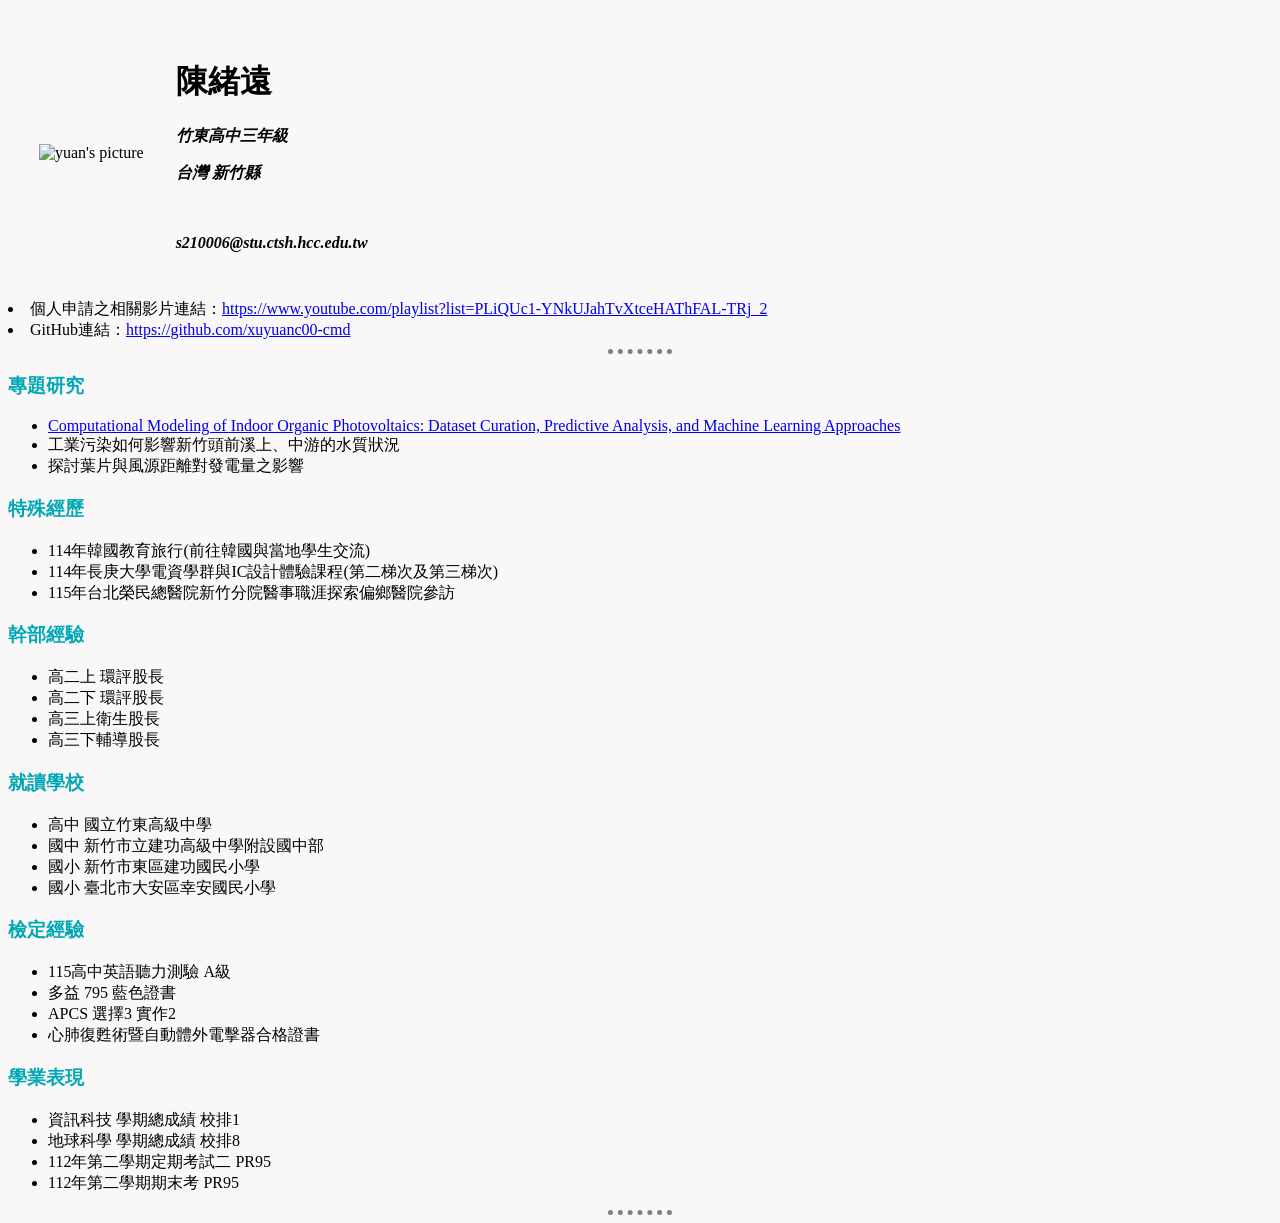
==== index.html @ fc495d2b "Update index.html" ====
<!DOCTYPE html>
<html lang="en" dir="ltr">

<head>
  <meta charset="utf-8">
  <title> 蓄勢待發</title>
  <link rel="icon" href="images/icon.png">
  <link rel="stylesheet" href="css/style.css">
  <meta name="viewport" content="width=device-width, initial-scale=1.0">

</head>

<body>
  <table cellspacing=30>
    <tr>
      <td><img class="pic1" src="" alt="yuan's picture"></td>
      <td>
        <h1>陳緒遠</h1>
        <p><em><strong>竹東高中三年級</strong></em></p>
        <p><em><strong>台灣 新竹縣</strong></em></p>
        <br>
        <p><em><strong>s210006@stu.ctsh.hcc.edu.tw</strong></em></p>
      </td>
    </tr>
  </table>
  <li>個人申請之相關影片連結：<a href="https://www.youtube.com/playlist?list=PLiQUc1-YNkUJahTvXtceHAThFAL-TRj_2" target="_blank">https://www.youtube.com/playlist?list=PLiQUc1-YNkUJahTvXtceHAThFAL-TRj_2</a></li>
  <li>GitHub連結：<a href="https://github.com/xuyuanc00-cmd" target="_blank">https://github.com/xuyuanc00-cmd</a></li>
  <hr>
  <h3>專題研究</h3>
  <ul>
    <li><a href="https://link.springer.com/article/10.1007/s11831-025-10310-y" target="_blank">Computational Modeling of Indoor Organic Photovoltaics: Dataset Curation, Predictive Analysis, and Machine Learning Approaches</a></li>
    <li>工業污染如何影響新竹頭前溪上、中游的水質狀況</li>
    <li>探討葉片與風源距離對發電量之影響</li>
  </ul>
  
  <h3>特殊經歷</h3>
  <ul>
    <li>114年韓國教育旅行(前往韓國與當地學生交流)</li>
    <li>114年長庚大學電資學群與IC設計體驗課程(第二梯次及第三梯次)</li>
    <li>115年台北榮民總醫院新竹分院醫事職涯探索偏鄉醫院參訪</li>
  </ul>
  
  <h3>幹部經驗</h3>
  <ul>
    <li>高二上 環評股長</li>
    <li>高二下 環評股長</li>
    <li>高三上衛生股長</li>
    <li>高三下輔導股長</li>
  </ul>
  
  <h3>就讀學校</h3>
  <ul>
    <li>高中 國立竹東高級中學</li>
    <li>國中 新竹市立建功高級中學附設國中部</li>
    <li>國小 新竹市東區建功國民小學</li>
    <li>國小 臺北市大安區幸安國民小學</li>
  </ul>
  
  <h3>檢定經驗</h3>
  <ul>
    <li>115高中英語聽力測驗  A級</li>
    <li>多益 795 藍色證書</li>
    <li>APCS 選擇3 實作2</li>
    <li>心肺復甦術暨自動體外電擊器合格證書</li>
  </ul>
  
  <h3>學業表現</h3>
  <ul>
    <li>資訊科技 學期總成績 校排1</li>
    <li>地球科學 學期總成績 校排8</li>
    <li>112年第二學期定期考試二 PR95</li>
    <li>112年第二學期期末考 PR95</li>
  </ul>
  
  <hr>

</body>

</html>
---- css/style.css ----
body {
  background-color: #F9F7F7;
  }

hr {
  border-style: none;
  border-top-style: dotted;
  border-color: grey;
  border-width: 5px;
  width: 5%;
  }

h1 {
  color: black;
}


h3 {
  color: #00a8b5;
}

li {
  color: black;
}

table {
  margin-left: 0;      /* 確保表格靠左 */
}
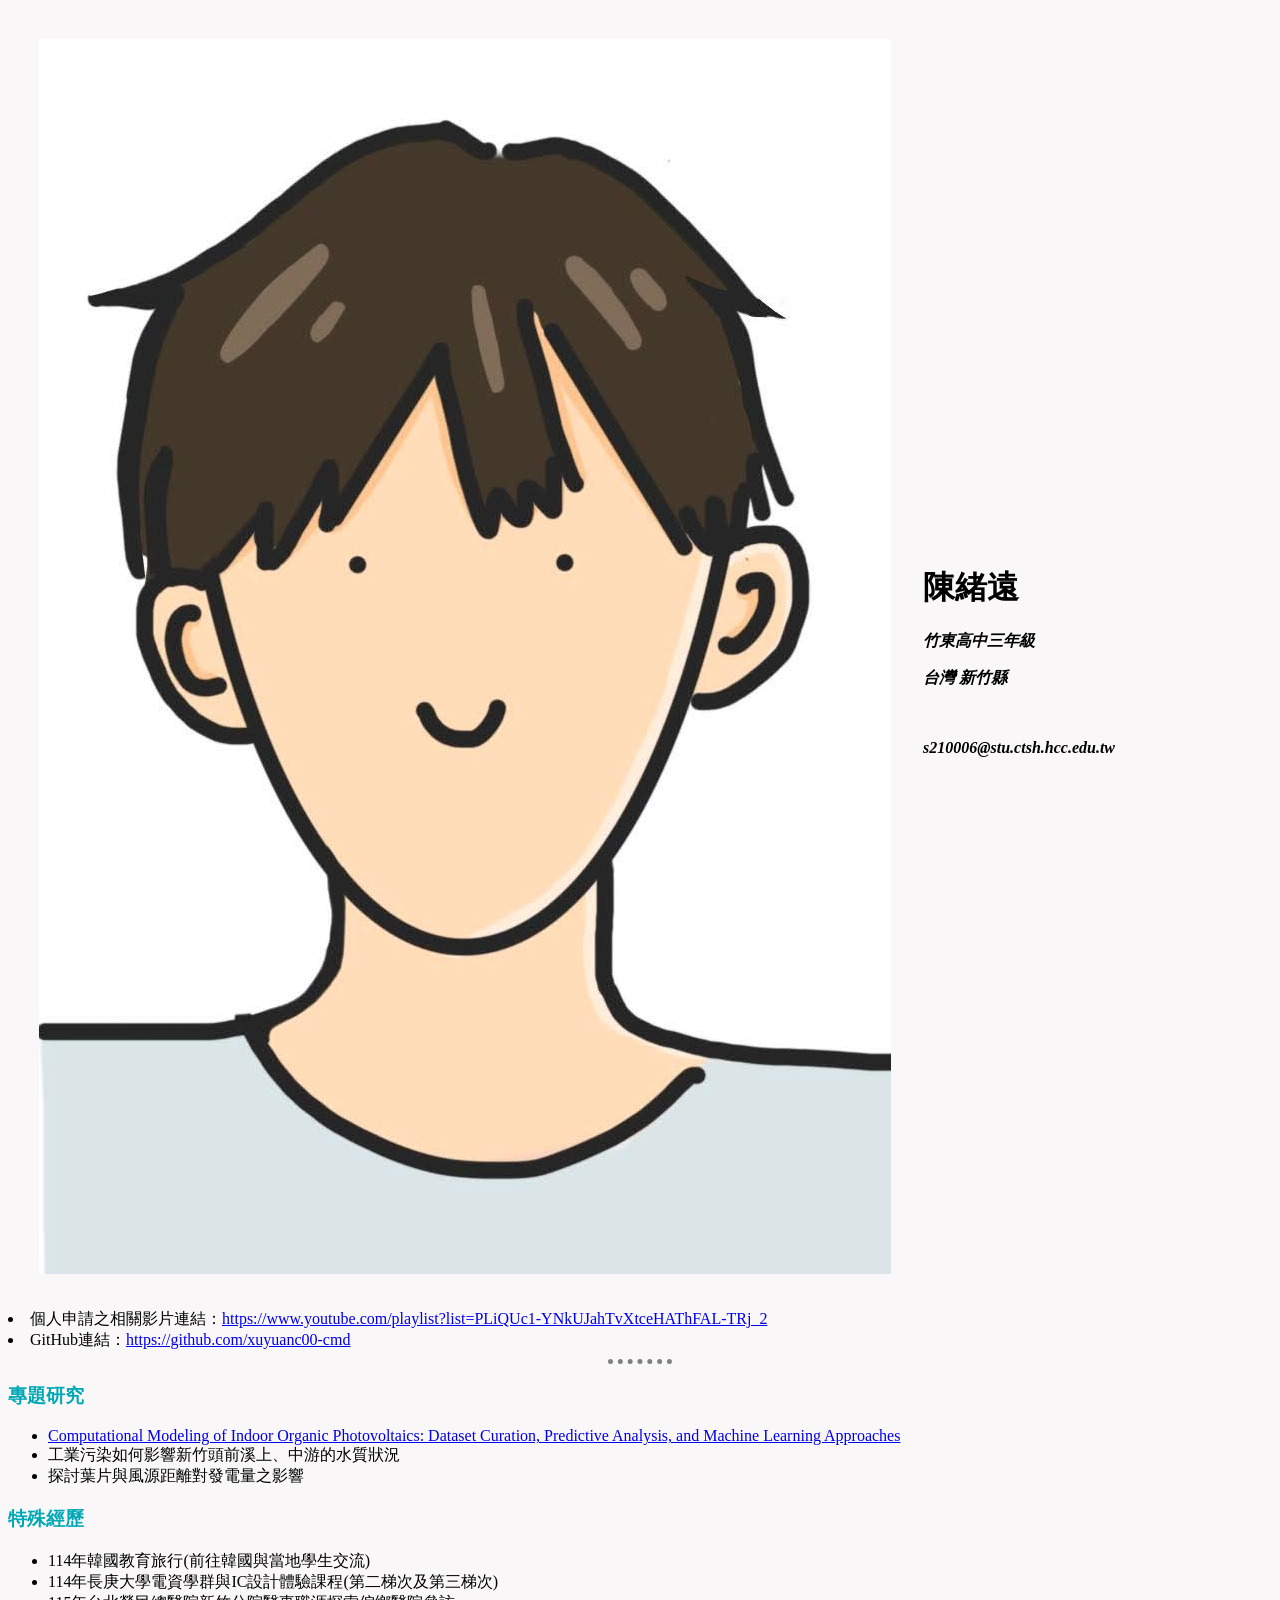
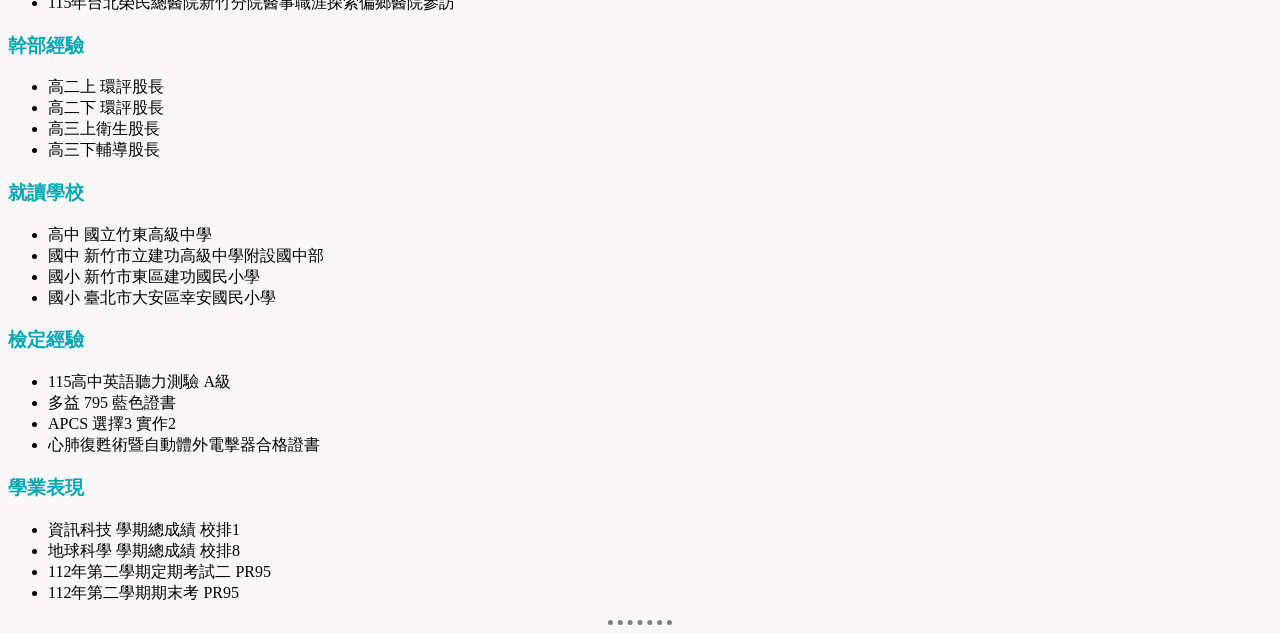
==== commit 2cc2d52e: "Update index.html" ====
--- a/index.html
+++ b/index.html
@@ -4,7 +4,7 @@
 <head>
   <meta charset="utf-8">
   <title> 蓄勢待發</title>
-  <link rel="icon" href="images/icon.png">
+  <link rel="icon" href="images/icon.JPEG">
   <link rel="stylesheet" href="css/style.css">
   <meta name="viewport" content="width=device-width, initial-scale=1.0">
 
@@ -13,7 +13,7 @@
 <body>
   <table cellspacing=30>
     <tr>
-      <td><img class="pic1" src="" alt="yuan's picture"></td>
+      <td><img class="pic1" src="images/頭像1.JPEG" alt="yuan's picture"></td>
       <td>
         <h1>陳緒遠</h1>
         <p><em><strong>竹東高中三年級</strong></em></p>
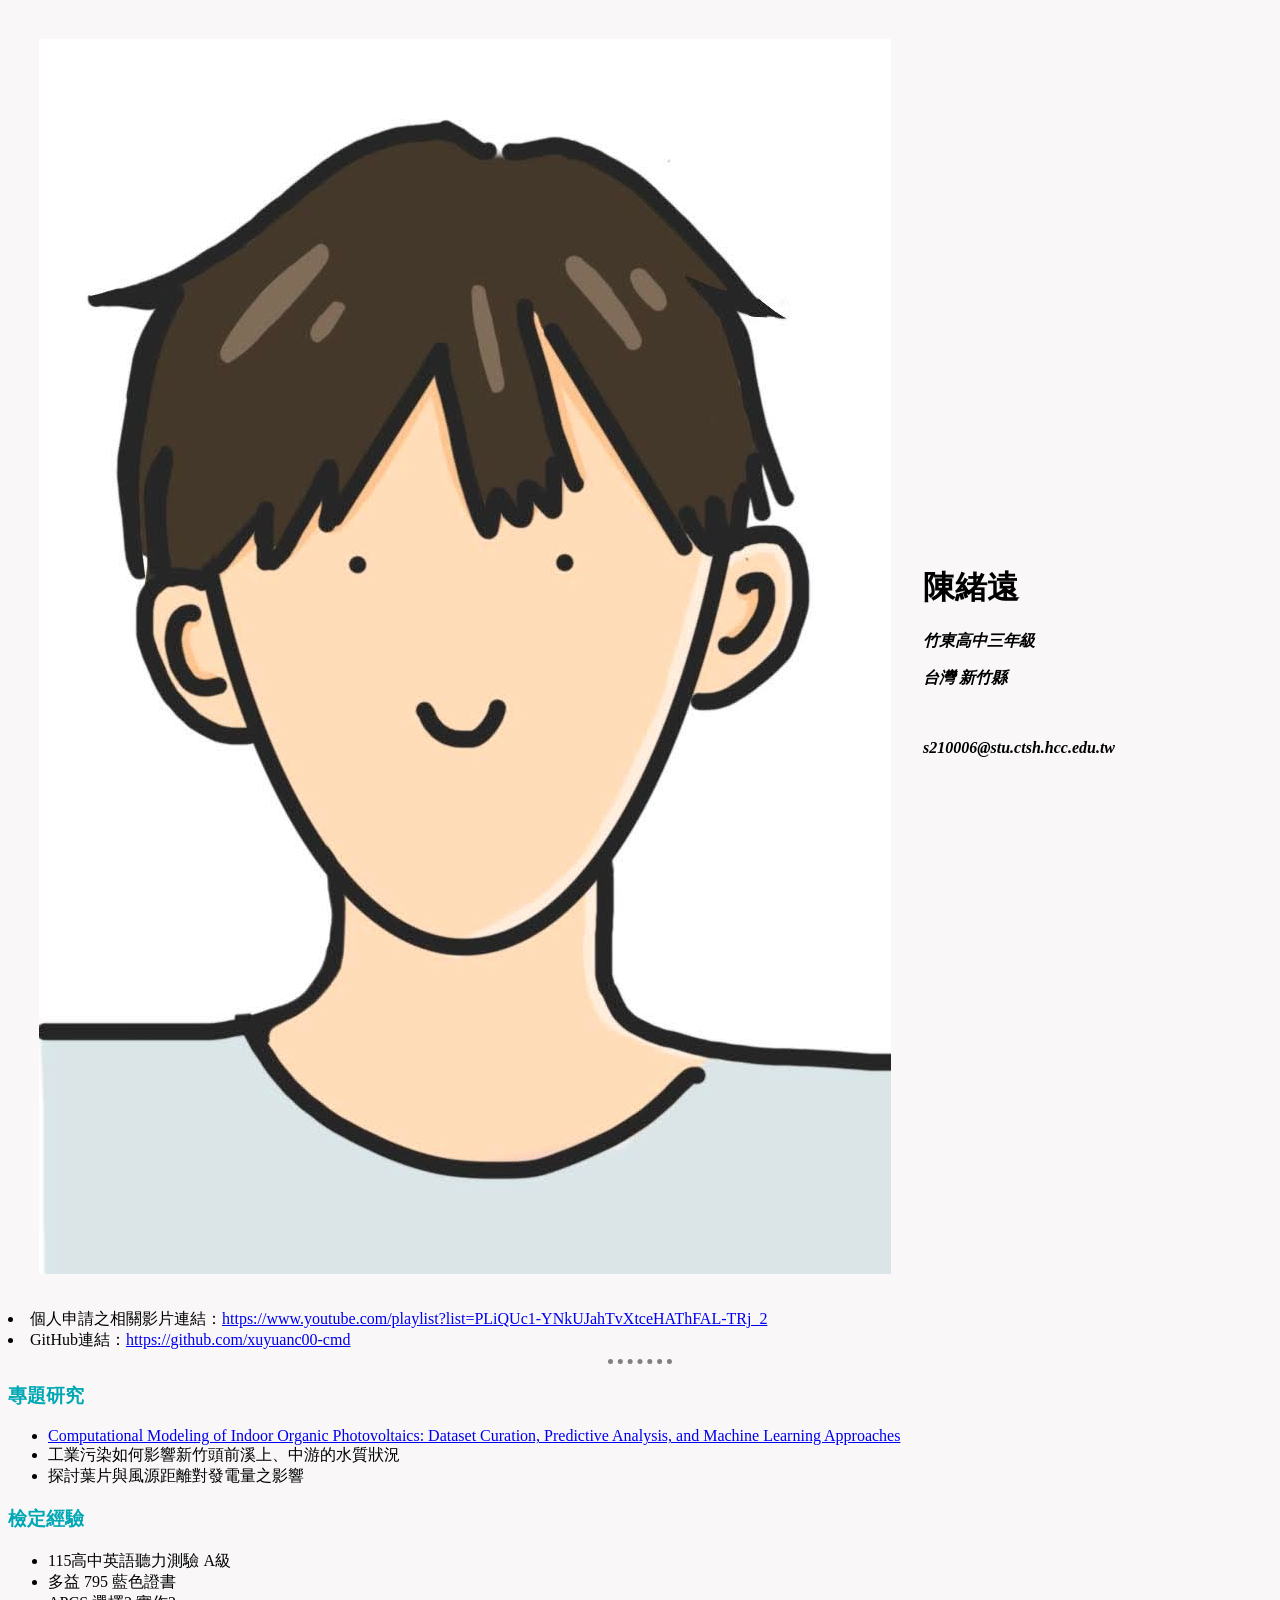
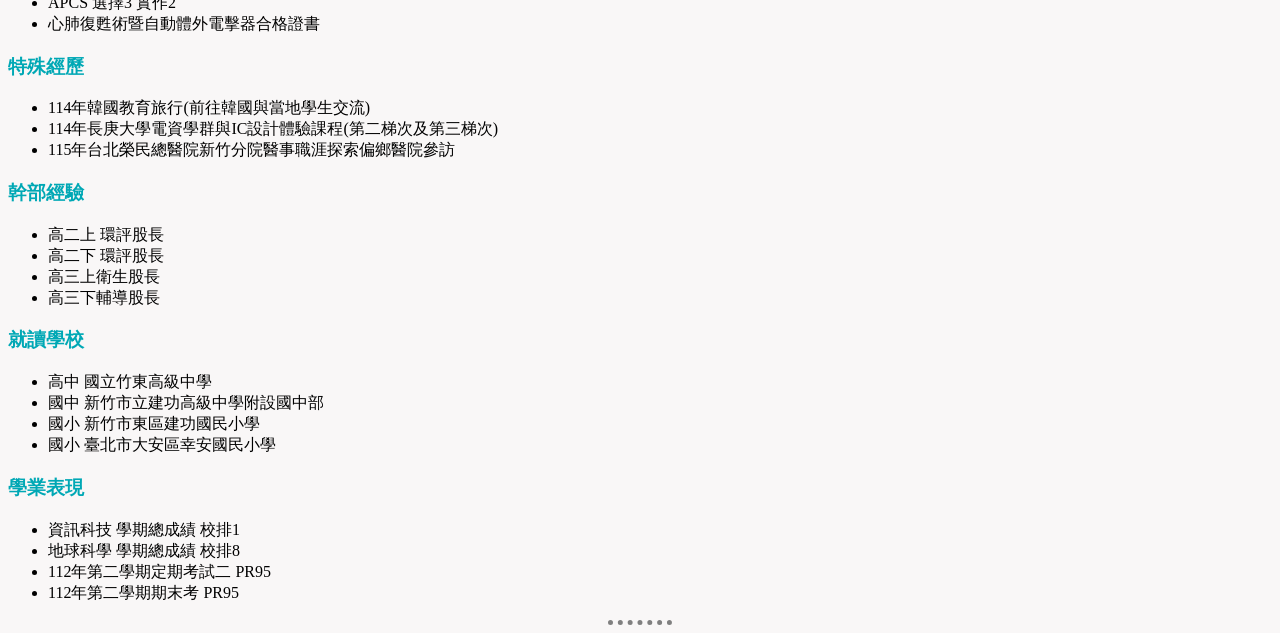
==== commit 508ae6fa: "Update index.html" ====
--- a/index.html
+++ b/index.html
@@ -33,13 +33,21 @@
     <li>探討葉片與風源距離對發電量之影響</li>
   </ul>
   
+   <h3>檢定經驗</h3>
+  <ul>
+    <li>115高中英語聽力測驗  A級</li>
+    <li>多益 795 藍色證書</li>
+    <li>APCS 選擇3 實作2</li>
+    <li>心肺復甦術暨自動體外電擊器合格證書</li>
+  </ul>
+
   <h3>特殊經歷</h3>
   <ul>
     <li>114年韓國教育旅行(前往韓國與當地學生交流)</li>
     <li>114年長庚大學電資學群與IC設計體驗課程(第二梯次及第三梯次)</li>
     <li>115年台北榮民總醫院新竹分院醫事職涯探索偏鄉醫院參訪</li>
   </ul>
-  
+
   <h3>幹部經驗</h3>
   <ul>
     <li>高二上 環評股長</li>
@@ -56,14 +64,6 @@
     <li>國小 臺北市大安區幸安國民小學</li>
   </ul>
   
-  <h3>檢定經驗</h3>
-  <ul>
-    <li>115高中英語聽力測驗  A級</li>
-    <li>多益 795 藍色證書</li>
-    <li>APCS 選擇3 實作2</li>
-    <li>心肺復甦術暨自動體外電擊器合格證書</li>
-  </ul>
-  
   <h3>學業表現</h3>
   <ul>
     <li>資訊科技 學期總成績 校排1</li>
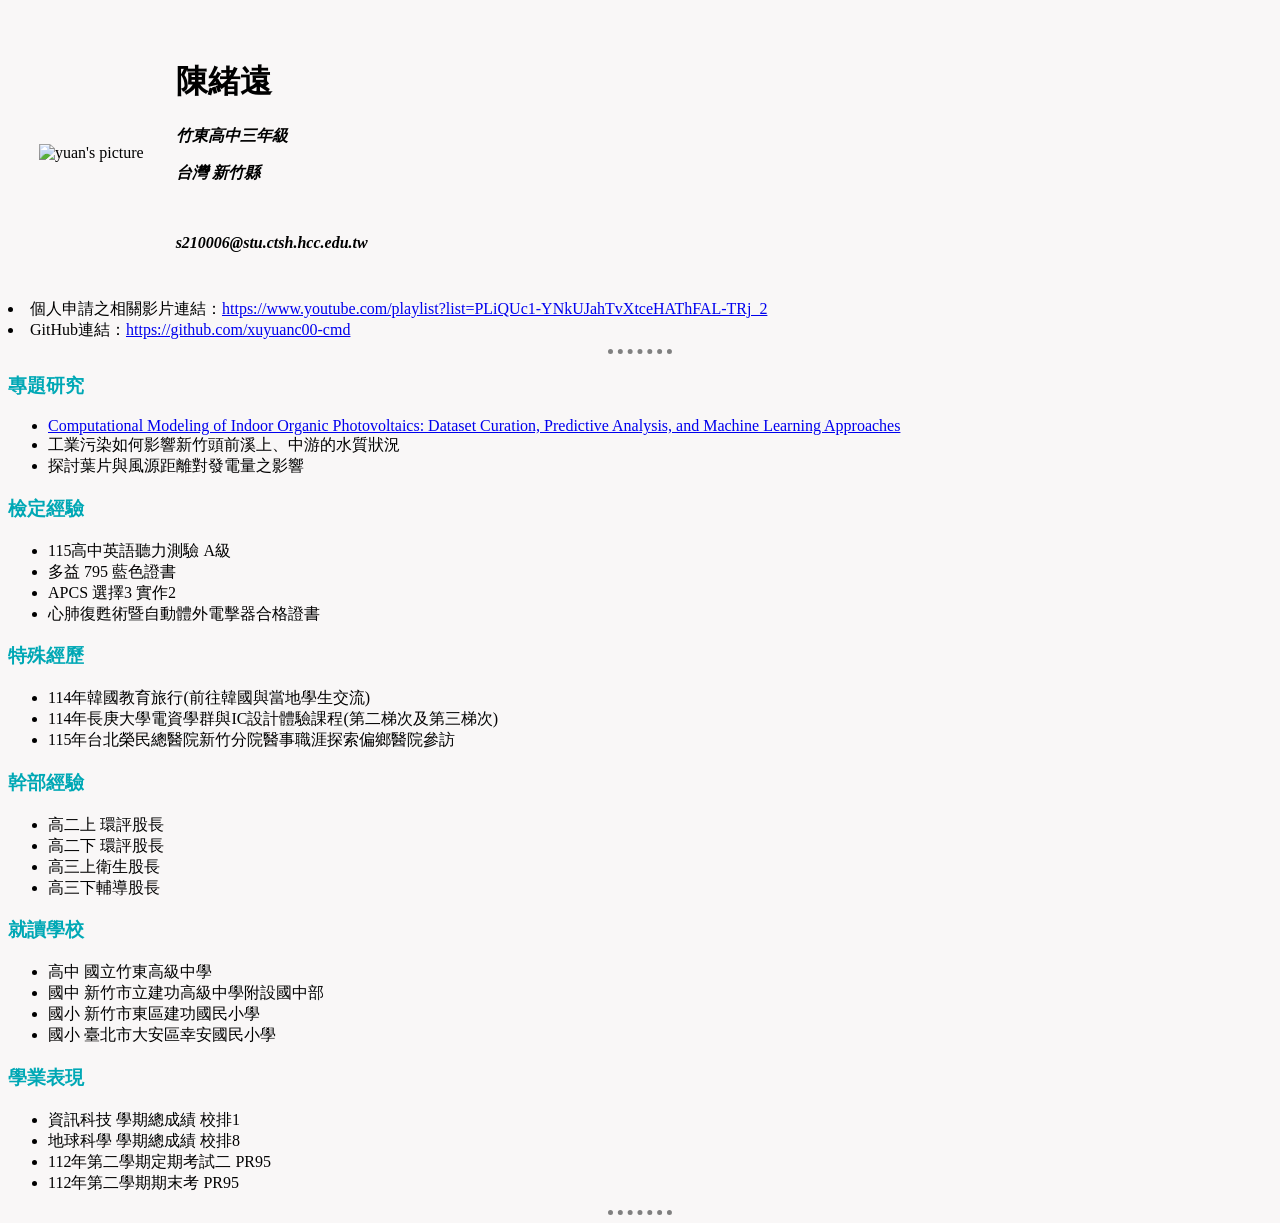
==== commit a0ef4cb3: "Update index.html" ====
--- a/index.html
+++ b/index.html
@@ -13,7 +13,7 @@
 <body>
   <table cellspacing=30>
     <tr>
-      <td><img class="pic1" src="images/頭像1.JPEG" alt="yuan's picture"></td>
+      <td><img class="pic1" src="images/頭像1.JPG" alt="yuan's picture"></td>
       <td>
         <h1>陳緒遠</h1>
         <p><em><strong>竹東高中三年級</strong></em></p>
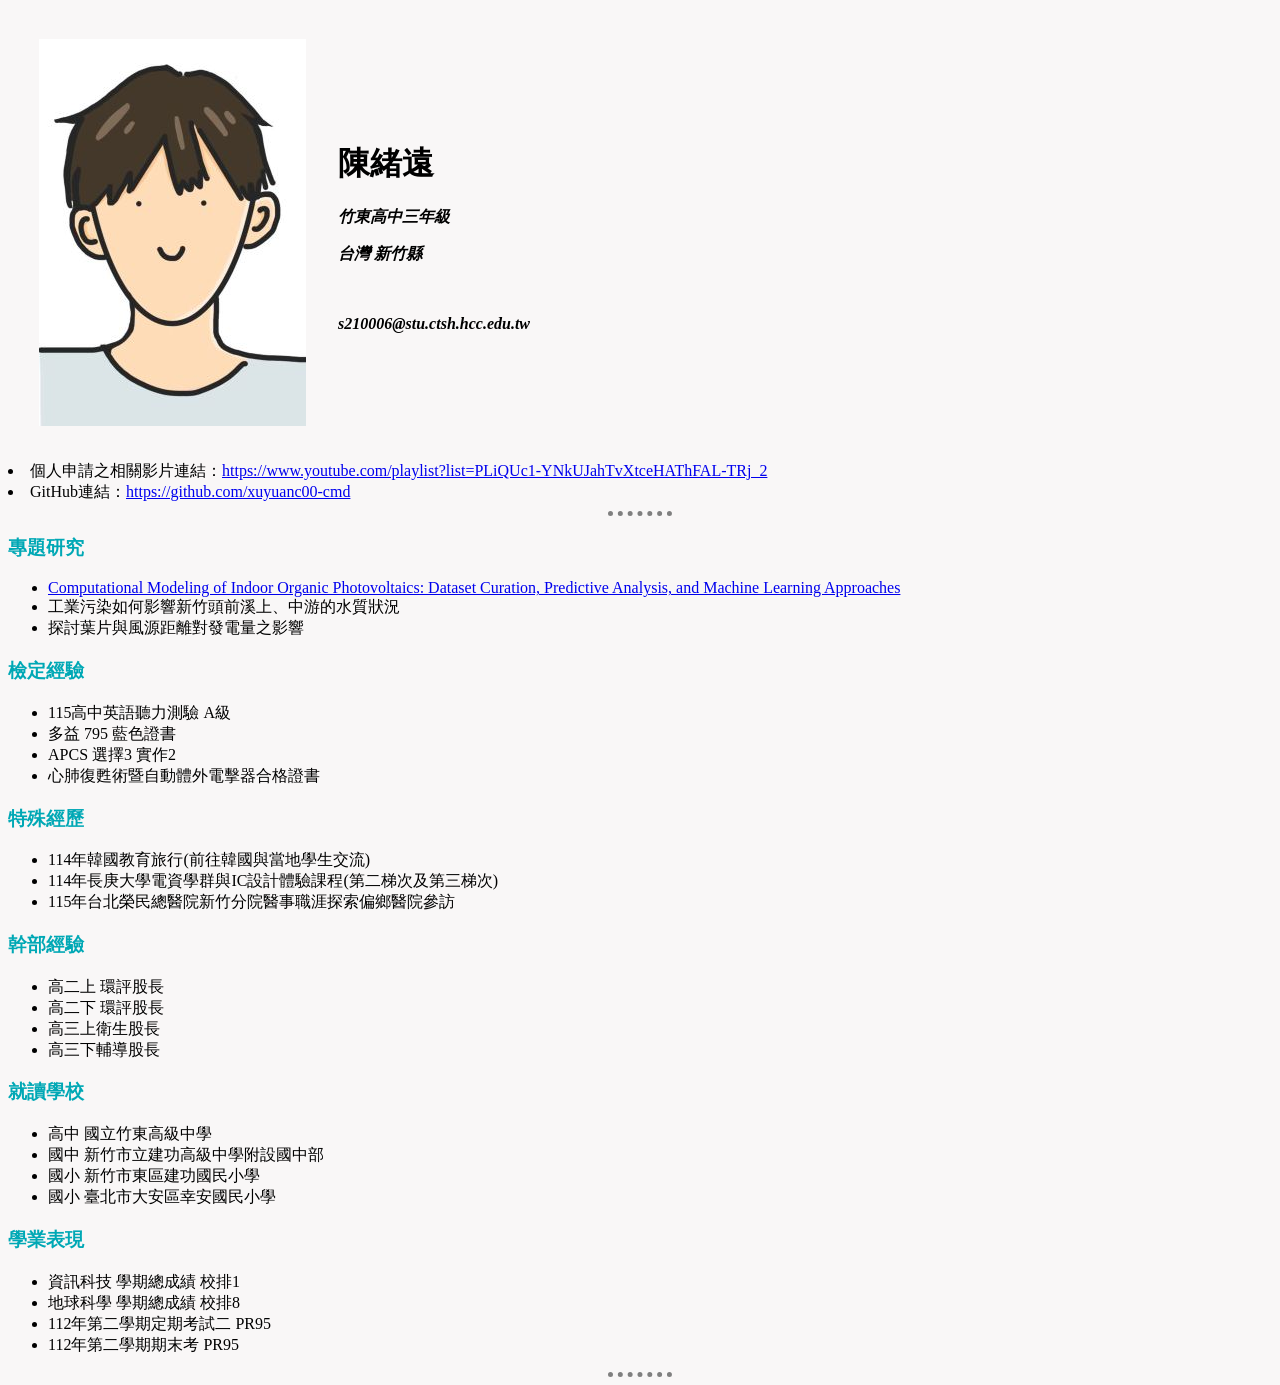
==== commit 26779fd5: "Update index.html" ====
--- a/index.html
+++ b/index.html
@@ -4,7 +4,7 @@
 <head>
   <meta charset="utf-8">
   <title> 蓄勢待發</title>
-  <link rel="icon" href="images/icon.JPEG">
+  <link rel="icon" href="images/icon.png">
   <link rel="stylesheet" href="css/style.css">
   <meta name="viewport" content="width=device-width, initial-scale=1.0">
 
@@ -13,7 +13,7 @@
 <body>
   <table cellspacing=30>
     <tr>
-      <td><img class="pic1" src="images/頭像1.JPG" alt="yuan's picture"></td>
+      <td><img class="pic1" src="images/頭像1.jpg" alt="yuan's picture"></td>
       <td>
         <h1>陳緒遠</h1>
         <p><em><strong>竹東高中三年級</strong></em></p>
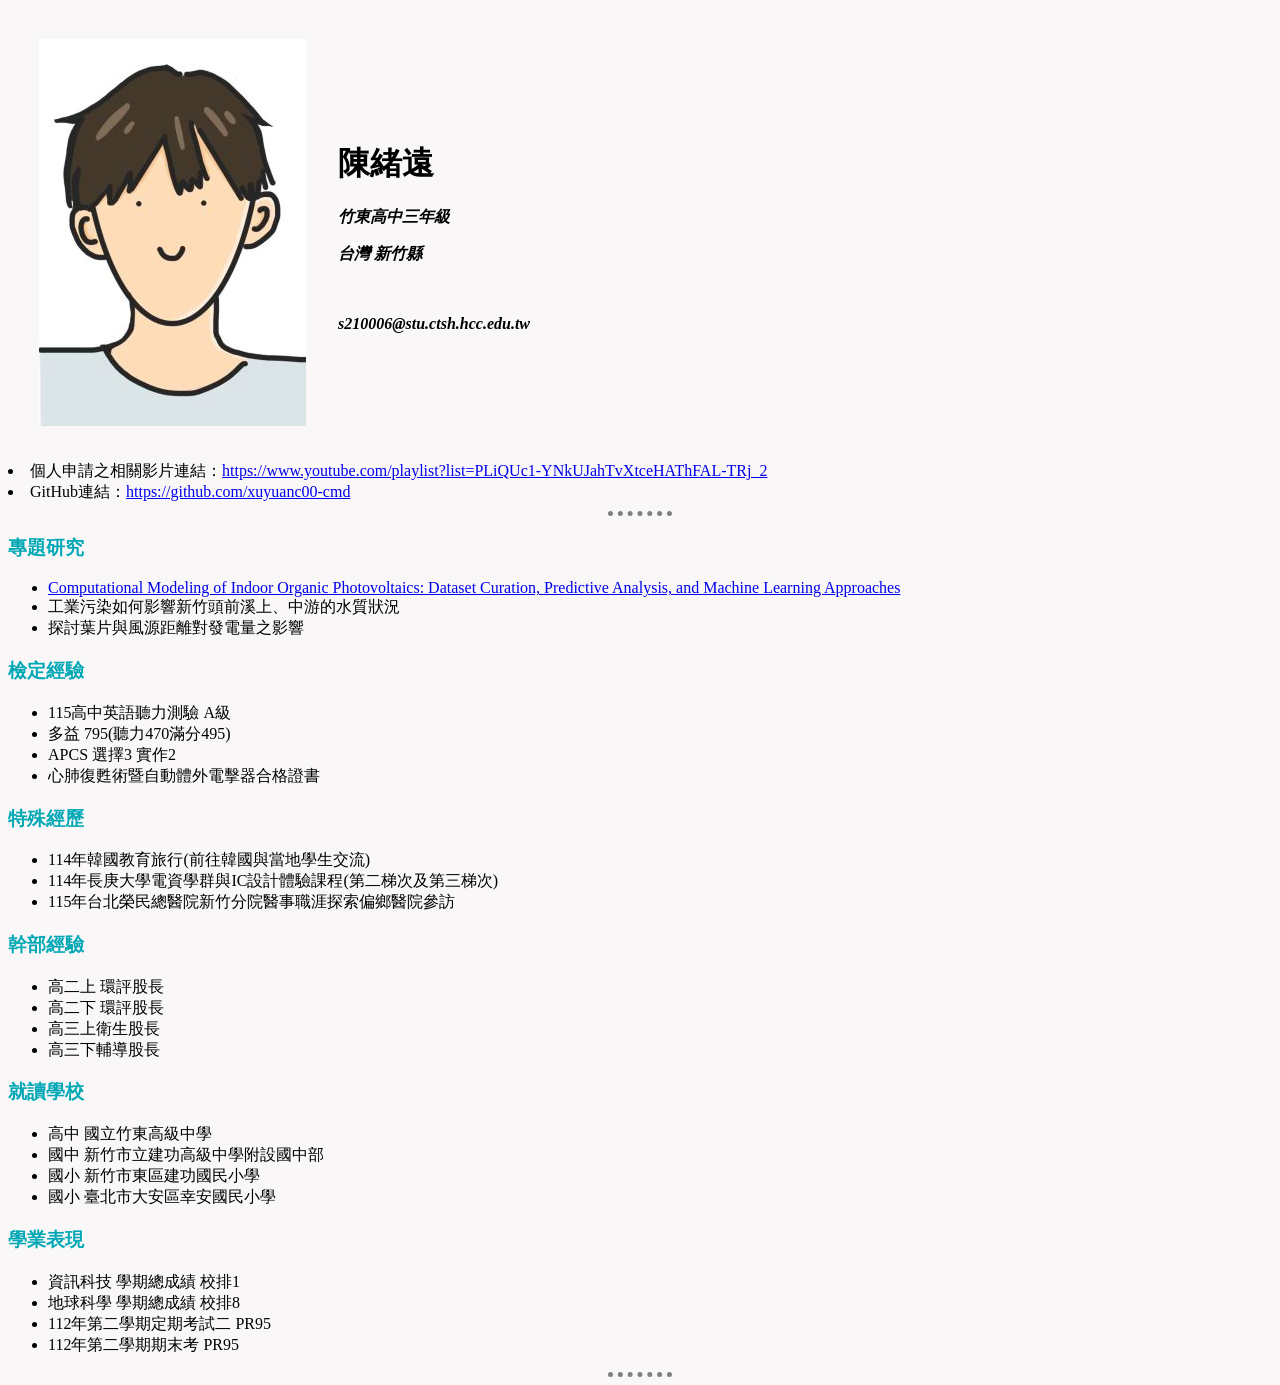
==== commit 2a8da906: "Update index.html" ====
--- a/index.html
+++ b/index.html
@@ -35,8 +35,8 @@
   
    <h3>檢定經驗</h3>
   <ul>
-    <li>115高中英語聽力測驗  A級</li>
-    <li>多益 795 藍色證書</li>
+    <li>115高中英語聽力測驗 A級</li>
+    <li>多益 795(聽力470滿分495)</li>
     <li>APCS 選擇3 實作2</li>
     <li>心肺復甦術暨自動體外電擊器合格證書</li>
   </ul>
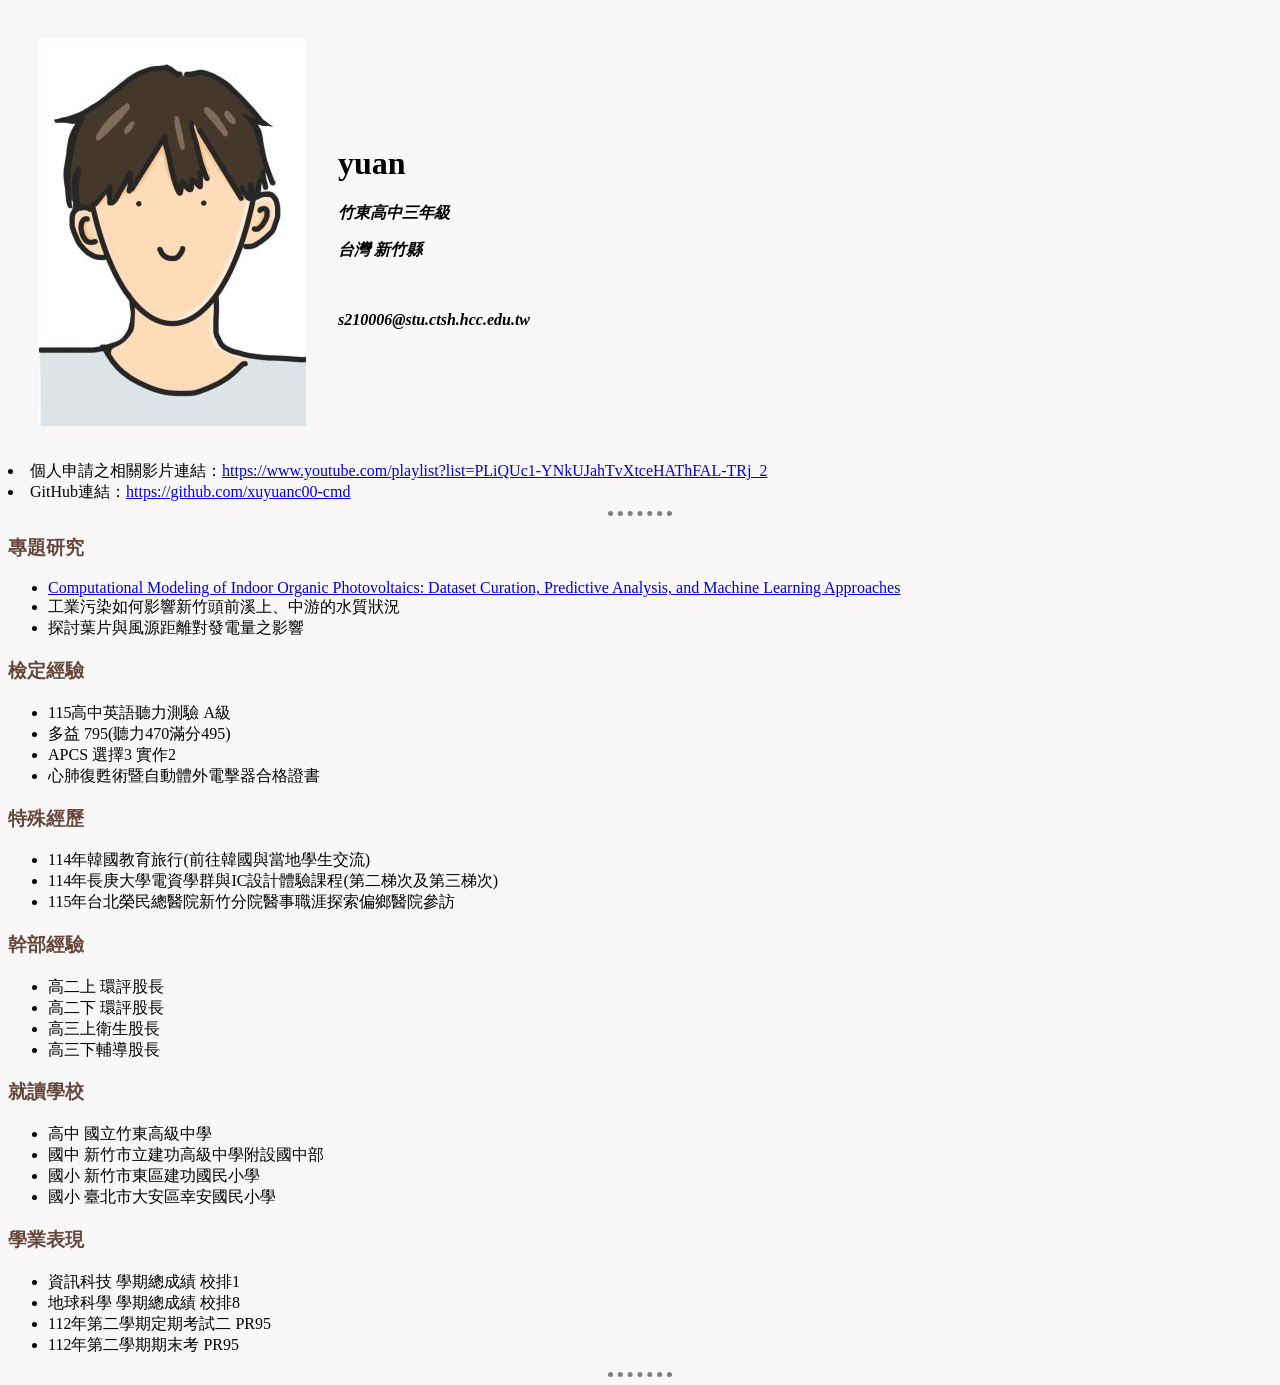
==== commit 465110ab: "Update index.html" ====
--- a/index.html
+++ b/index.html
@@ -15,7 +15,7 @@
     <tr>
       <td><img class="pic1" src="images/頭像1.jpg" alt="yuan's picture"></td>
       <td>
-        <h1>陳緒遠</h1>
+        <h1>yuan</h1>
         <p><em><strong>竹東高中三年級</strong></em></p>
         <p><em><strong>台灣 新竹縣</strong></em></p>
         <br>
--- a/css/style.css
+++ b/css/style.css
@@ -16,7 +16,7 @@
 
 
 h3 {
-  color: #00a8b5;
+  color: #66473b;
 }
 
 li {
